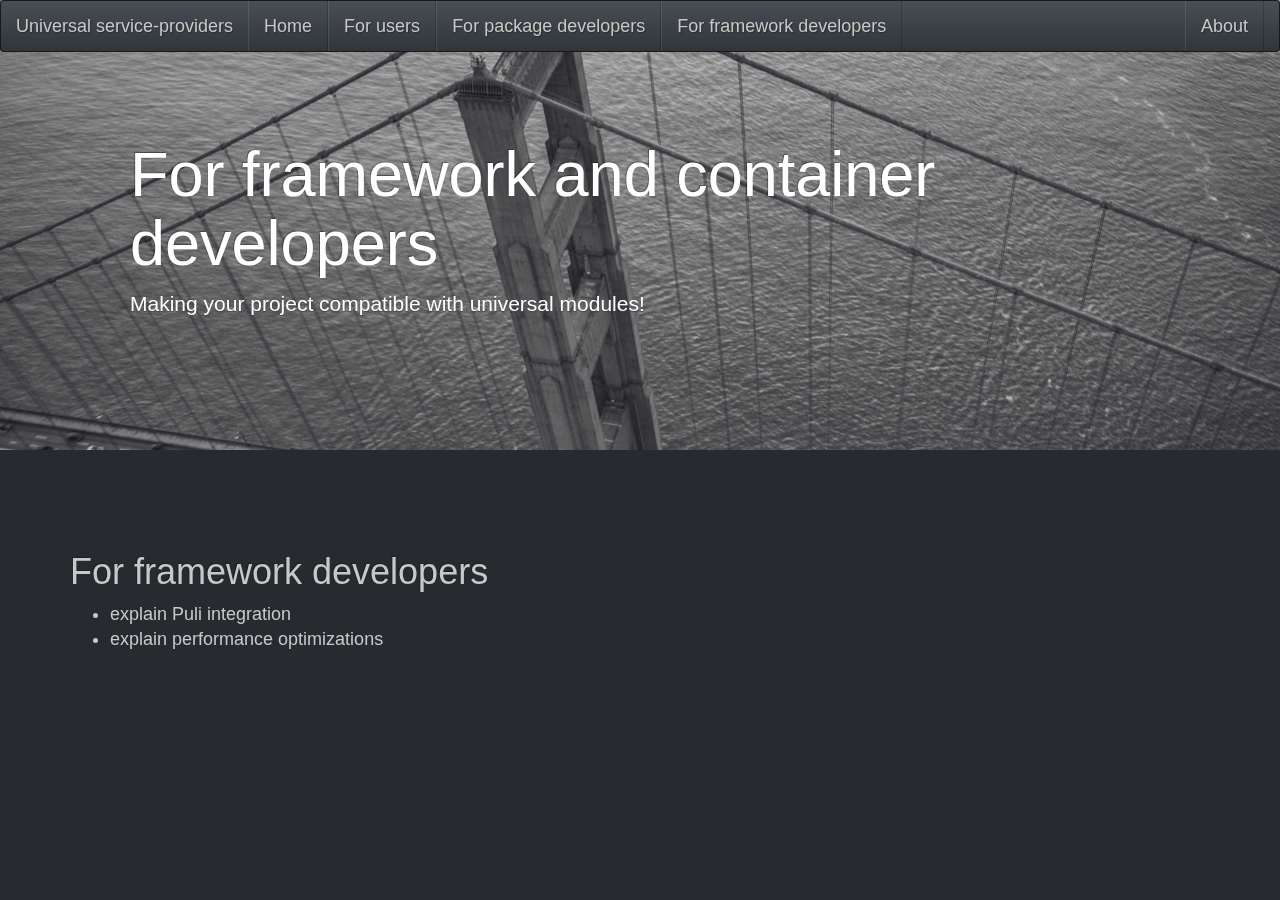
==== framework_developers.html @ d9e30d4c "Website generation with Couscous" ====
<!DOCTYPE html>
<html lang="en">
    <head>
        <meta charset="utf-8">
        <meta name="viewport" content="width=device-width, initial-scale=1">

        <title>Universal service-providers</title>

        <link rel="stylesheet" href="/css/bootstrap.min.css">
        <!--<link rel="stylesheet" href="//maxcdn.bootstrapcdn.com/bootstrap/3.3.1/css/bootstrap-theme.min.css">-->
        <link rel="stylesheet" href="/css/main.css">
        <link rel='stylesheet' id='hljstheme-css'  href='/components/highlightjs/styles/darkula.css' type='text/css' media='all' />

        <script src="https://code.jquery.com/jquery-1.12.3.min.js" integrity="sha256-aaODHAgvwQW1bFOGXMeX+pC4PZIPsvn2h1sArYOhgXQ=" crossorigin="anonymous"></script>
        <script src="//netdna.bootstrapcdn.com/bootstrap/3.3.1/js/bootstrap.min.js"></script>
        <script type='text/javascript' src='/components/highlightjs/highlight.pack.min.js'></script>

        <script>
            $(function() {
                // Little tweak for <h1>
                $("main > h1").wrap('<div class="page-header" />');
            });
        </script>

        <script type="text/javascript">
            (function($, window) {
                var init_fn_flag = false;
                var init_fn = (function() {
                    if (init_fn_flag)
                        return;
                    init_fn_flag = true;
                    hljs.configure({"tabReplace":"    "});
                    $('pre code').each(function(i, block) {
                        hljs.highlightBlock(block);
                    });
                });
                $(document).ready(init_fn);
                $(window).on("load", init_fn);
            })(jQuery, window);
        </script>

    </head>
    <body>

    <nav class="navbar navbar-default">
        <div class="container-fluid">
            <div class="navbar-header">
                <button type="button" class="navbar-toggle collapsed" data-toggle="collapse" data-target="#navbar"
                        aria-expanded="false" aria-controls="navbar">
                    <span class="sr-only">Toggle navigation</span>
                    <span class="icon-bar"></span>
                    <span class="icon-bar"></span>
                    <span class="icon-bar"></span>
                </button>
                <a class="navbar-brand" href="#">Universal service-providers</a>
            </div>
            <div id="navbar" class="navbar-collapse collapse">
                <ul class="nav navbar-nav">
                    <li><a href="/">Home</a></li>
                    <li><a href="/users.html">For users</a></li>
                    <li><a href="/package_developers.html">For package developers</a></li>
                    <li><a href="/framework_developers.html">For framework developers</a></li>
                    <!--<li class="dropdown">
                      <a href="#" class="dropdown-toggle" data-toggle="dropdown" role="button" aria-haspopup="true" aria-expanded="false">Dropdown <span class="caret"></span></a>
                      <ul class="dropdown-menu">
                        <li><a href="#">Action</a></li>
                        <li><a href="#">Another action</a></li>
                        <li><a href="#">Something else here</a></li>
                        <li role="separator" class="divider"></li>
                        <li class="dropdown-header">Nav header</li>
                        <li><a href="#">Separated link</a></li>
                        <li><a href="#">One more separated link</a></li>
                      </ul>
                    </li>-->
                </ul>
                <ul class="nav navbar-nav navbar-right">
                    <li><a href="#">About</a></li>
                </ul>
            </div><!--/.nav-collapse -->
        </div><!--/.container-fluid -->

    </nav>

    <div class="container">
                <script>
            $(function() {
                var jumboHeight = $('.jumbotron').outerHeight();
                function parallax(){
                    var scrolled = $(window).scrollTop();
                    $('.bg').css('height', (jumboHeight-scrolled) + 'px');
                }

                $(window).scroll(function(e){
                    parallax();
                });
                parallax();

            });
        </script>
        <div class="bg" style="background-image: url('../images/bridge2.jpg')"></div>        <div class="jumbotron" >
            <h1>For framework and container developers</h1>
            <p class="lead">Making your project compatible with universal modules!</p>        </div>
        

        <h1 id="for-framework-developers">For framework developers</h1>
<ul>
<li>explain Puli integration</li>
<li>explain performance optimizations</li>
</ul>
    </div>


    </body>
</html>
---- css/main.css ----
body {
    font-size: 18px;
    padding-bottom: 70px;
}
main {
    margin-top: 110px;
}

h2 {
    /*font-size: 25px;
    font-weight: 300;*/
    padding-top: 35px;
    margin-bottom: 10px;
    border-bottom: 1px solid #c8c8c8;
    text-align: center;
}

/*.navbar .navbar-brand {
    font-size: 28px;
    height: auto;
    line-height: 50px;
    margin-left: 20px;
}*/

.page-header {
    margin-top: 0;
}

img {
    max-width: 100%;
    padding: 4px;
    border: 1px solid #ddd;
    border-radius: 4px;
}

.bg {
  background: url('../images/elephant.jpeg') no-repeat center center;
  background-size:100%;
  position: fixed;
  width: 100%;
  height: 450px; /*same height as jumbotron */
  top:0;
  left:0;
  z-index: -1;
}

.jumbotron {
  height: 450px;
  color: white;
  text-shadow: #444 0 1px 1px;
  background:transparent;
  border: none;
}

pre {
    background-color: #2b2b2b;
}
---- components/highlightjs/styles/darkula.css ----
/*

Darkula color scheme from the JetBrains family of IDEs

*/


.hljs {
  display: block;
  overflow-x: auto;
  padding: 0.5em;
  background: #2b2b2b;
  -webkit-text-size-adjust: none;
}

.hljs,
.hljs-tag,
.hljs-title,
.css .hljs-rule,
.css .hljs-value,
.aspectj .hljs-function,
.css .hljs-function .hljs-preprocessor,
.hljs-pragma {
  color: #bababa;
}

.hljs-strongemphasis,
.hljs-strong,
.hljs-emphasis {
  color: #a8a8a2;
}

.hljs-bullet,
.hljs-blockquote,
.hljs-horizontal_rule,
.hljs-number,
.hljs-regexp,
.alias .hljs-keyword,
.hljs-literal,
.hljs-hexcolor {
  color: #6896ba;
}

.hljs-tag .hljs-value,
.hljs-code,
.css .hljs-class,
.hljs-class .hljs-title:last-child {
  color: #a6e22e;
}

.hljs-link_url {
  font-size: 80%;
}

.hljs-emphasis,
.hljs-strongemphasis,
.hljs-class .hljs-title:last-child,
.hljs-typename {
  font-style: italic;
}

.hljs-keyword,
.ruby .hljs-class .hljs-keyword:first-child,
.ruby .hljs-function .hljs-keyword,
.hljs-function,
.hljs-change,
.hljs-winutils,
.hljs-flow,
.nginx .hljs-title,
.tex .hljs-special,
.hljs-header,
.hljs-attribute,
.hljs-symbol,
.hljs-symbol .hljs-string,
.hljs-tag .hljs-title,
.hljs-value,
.alias .hljs-keyword:first-child,
.css .hljs-tag,
.css .unit,
.css .hljs-important {
  color: #cb7832;
}

.hljs-function .hljs-keyword,
.hljs-class .hljs-keyword:first-child,
.hljs-aspect .hljs-keyword:first-child,
.hljs-constant,
.hljs-typename,
.css .hljs-attribute {
  color: #cb7832;
}

.hljs-variable,
.hljs-params,
.hljs-class .hljs-title,
.hljs-aspect .hljs-title {
  color: #b9b9b9;
}

.hljs-string,
.css .hljs-id,
.hljs-subst,
.hljs-type,
.ruby .hljs-class .hljs-parent,
.hljs-built_in,
.django .hljs-template_tag,
.django .hljs-variable,
.smalltalk .hljs-class,
.django .hljs-filter .hljs-argument,
.smalltalk .hljs-localvars,
.smalltalk .hljs-array,
.hljs-attr_selector,
.hljs-pseudo,
.hljs-addition,
.hljs-stream,
.hljs-envvar,
.apache .hljs-tag,
.apache .hljs-cbracket,
.tex .hljs-command,
.hljs-prompt,
.hljs-link_label,
.hljs-link_url,
.hljs-name {
  color: #e0c46c;
}

.hljs-comment,
.hljs-annotation,
.hljs-pi,
.hljs-doctype,
.hljs-deletion,
.hljs-shebang,
.apache .hljs-sqbracket,
.tex .hljs-formula {
  color: #7f7f7f;
}

.hljs-decorator {
  color: #bab429;
}

.coffeescript .javascript,
.javascript .xml,
.tex .hljs-formula,
.xml .javascript,
.xml .vbscript,
.xml .css,
.xml .hljs-cdata,
.xml .php,
.php .xml {
  opacity: 0.5;
}
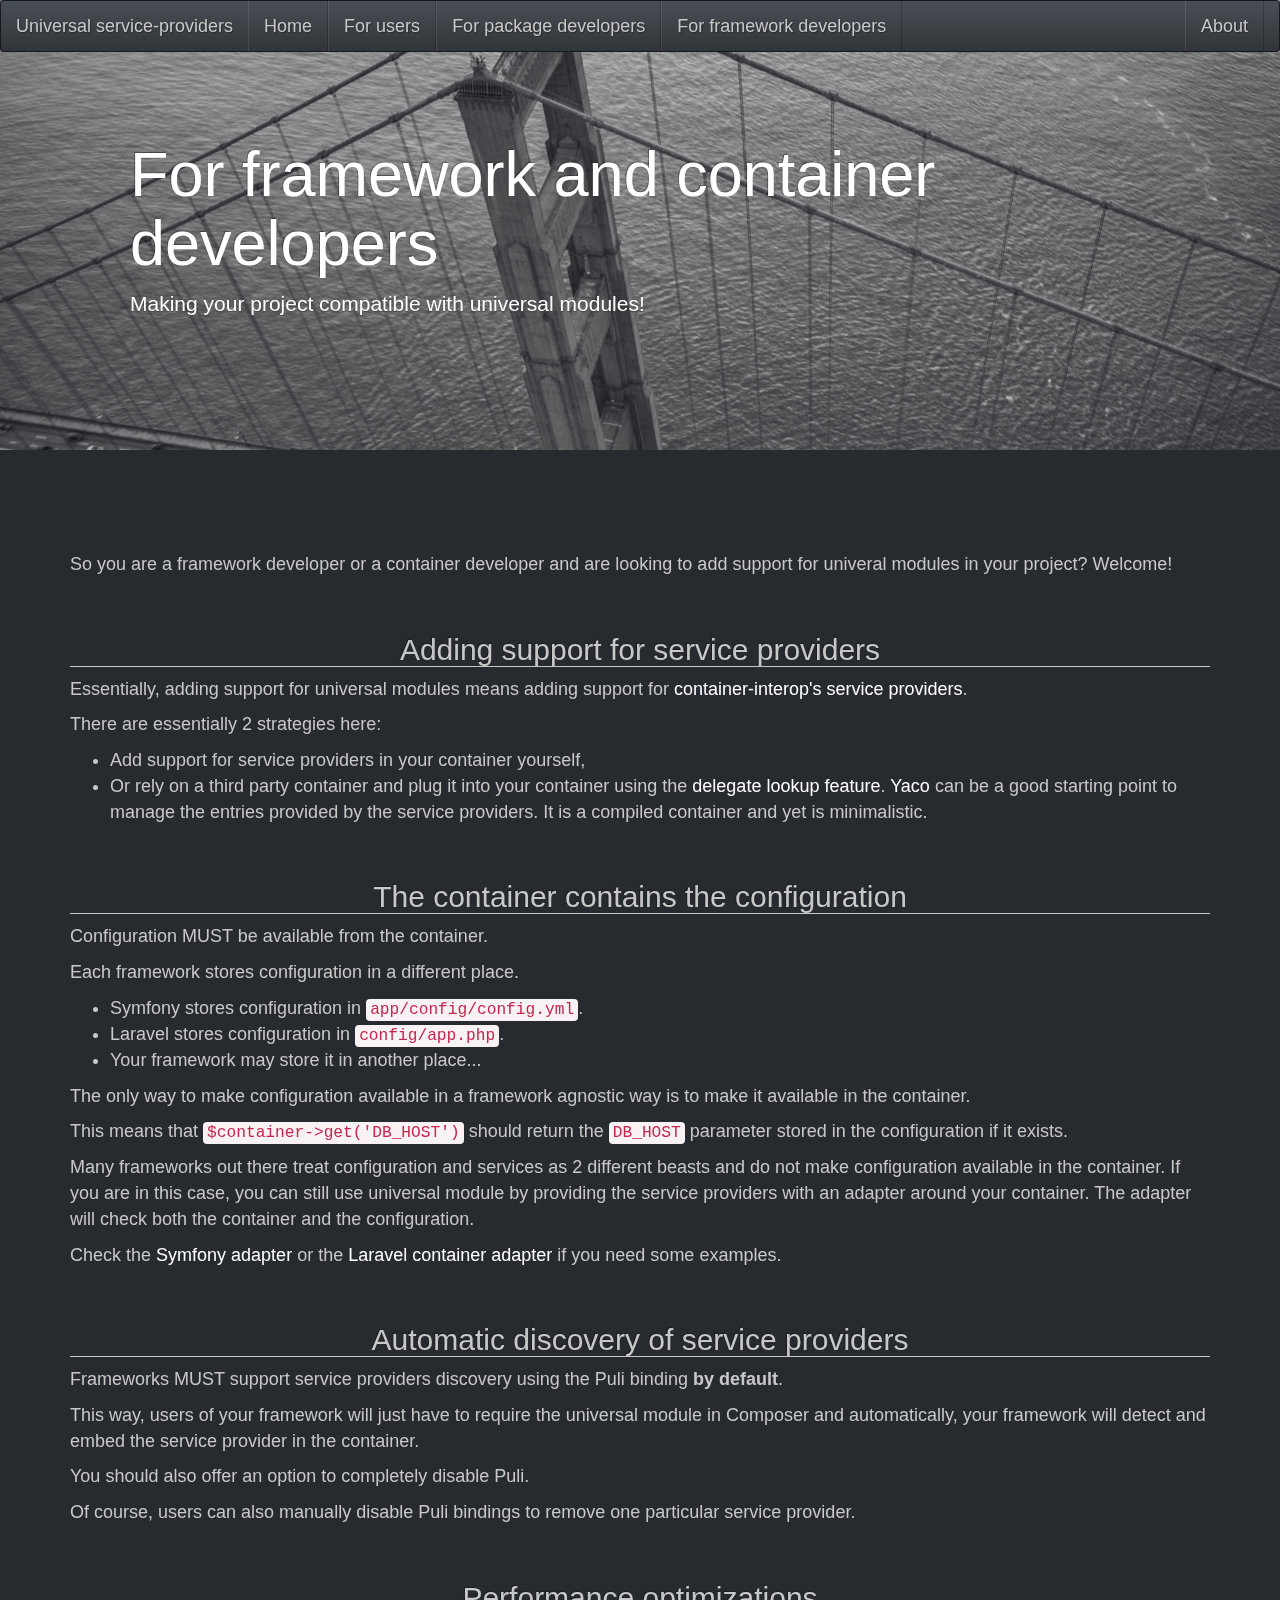
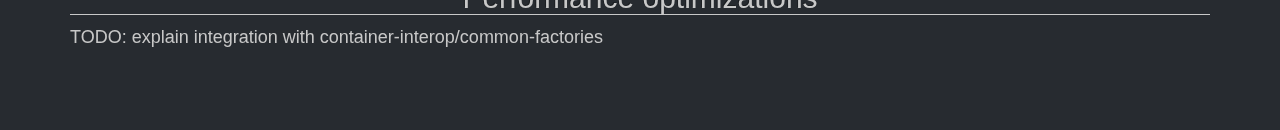
==== commit c2f89534: "Website generation with Couscous" ====
--- a/framework_developers.html
+++ b/framework_developers.html
@@ -6,14 +6,14 @@
 
         <title>Universal service-providers</title>
 
-        <link rel="stylesheet" href="/css/bootstrap.min.css">
+        <link rel="stylesheet" href="http://moufmouf.github.io/service-providers-best-practices/css/bootstrap.min.css">
         <!--<link rel="stylesheet" href="//maxcdn.bootstrapcdn.com/bootstrap/3.3.1/css/bootstrap-theme.min.css">-->
-        <link rel="stylesheet" href="/css/main.css">
-        <link rel='stylesheet' id='hljstheme-css'  href='/components/highlightjs/styles/darkula.css' type='text/css' media='all' />
+        <link rel="stylesheet" href="http://moufmouf.github.io/service-providers-best-practices/css/main.css">
+        <link rel='stylesheet' id='hljstheme-css'  href='http://moufmouf.github.io/service-providers-best-practices/components/highlightjs/styles/darkula.css' type='text/css' media='all' />
 
         <script src="https://code.jquery.com/jquery-1.12.3.min.js" integrity="sha256-aaODHAgvwQW1bFOGXMeX+pC4PZIPsvn2h1sArYOhgXQ=" crossorigin="anonymous"></script>
         <script src="//netdna.bootstrapcdn.com/bootstrap/3.3.1/js/bootstrap.min.js"></script>
-        <script type='text/javascript' src='/components/highlightjs/highlight.pack.min.js'></script>
+        <script type='text/javascript' src='http://moufmouf.github.io/service-providers-best-practices/components/highlightjs/highlight.pack.min.js'></script>
 
         <script>
             $(function() {
@@ -56,10 +56,10 @@
             </div>
             <div id="navbar" class="navbar-collapse collapse">
                 <ul class="nav navbar-nav">
-                    <li><a href="/">Home</a></li>
-                    <li><a href="/users.html">For users</a></li>
-                    <li><a href="/package_developers.html">For package developers</a></li>
-                    <li><a href="/framework_developers.html">For framework developers</a></li>
+                    <li><a href="http://moufmouf.github.io/service-providers-best-practices/">Home</a></li>
+                    <li><a href="http://moufmouf.github.io/service-providers-best-practices/users.html">For users</a></li>
+                    <li><a href="http://moufmouf.github.io/service-providers-best-practices/package_developers.html">For package developers</a></li>
+                    <li><a href="http://moufmouf.github.io/service-providers-best-practices/framework_developers.html">For framework developers</a></li>
                     <!--<li class="dropdown">
                       <a href="#" class="dropdown-toggle" data-toggle="dropdown" role="button" aria-haspopup="true" aria-expanded="false">Dropdown <span class="caret"></span></a>
                       <ul class="dropdown-menu">
@@ -97,16 +97,40 @@
 
             });
         </script>
-        <div class="bg" style="background-image: url('../images/bridge2.jpg')"></div>        <div class="jumbotron" >
+        <div class="bg" style="background-image: url('images/bridge2.jpg')"></div>        <div class="jumbotron" >
             <h1>For framework and container developers</h1>
             <p class="lead">Making your project compatible with universal modules!</p>        </div>
         
-
-        <h1 id="for-framework-developers">For framework developers</h1>
+        <p>So you are a framework developer or a container developer and are looking to add support for univeral modules in your project? Welcome!</p>
+<h2 id="adding-support-for-service-providers">Adding support for service providers</h2>
+<p>Essentially, adding support for universal modules means adding support for <a href="http://github.com/container-interop/service-provider">container-interop's service providers</a>.</p>
+<p>There are essentially 2 strategies here:</p>
 <ul>
-<li>explain Puli integration</li>
-<li>explain performance optimizations</li>
+<li>Add support for service providers in your container yourself,  </li>
+<li>Or rely on a third party container and plug it into your container using the <a href="https://github.com/container-interop/container-interop/blob/master/docs/delegate-lookup.html">delegate lookup feature</a>.
+<a href="https://github.com/thecodingmachine/yaco">Yaco</a> can be a good starting point to manage the entries provided by the service providers. It is a compiled container and yet is minimalistic.</li>
 </ul>
+<h2 id="the-container-contains-the-configuration">The container contains the configuration</h2>
+<p>Configuration MUST be available from the container.</p>
+<p>Each framework stores configuration in a different place.</p>
+<ul>
+<li>Symfony stores configuration in <code>app/config/config.yml</code>.</li>
+<li>Laravel stores configuration in <code>config/app.php</code>.</li>
+<li>Your framework may store it in another place...</li>
+</ul>
+<p>The only way to make configuration available in a framework agnostic way is to make it available in the container.</p>
+<p>This means that <code>$container-&gt;get('DB_HOST')</code> should return the <code>DB_HOST</code> parameter stored in the configuration if it exists.</p>
+<p>Many frameworks out there treat configuration and services as 2 different beasts and do not make configuration available in the container.
+If you are in this case, you can still use universal module by providing the service providers with an adapter around your container.
+The adapter will check both the container and the configuration.</p>
+<p>Check the <a href="https://github.com/thecodingmachine/service-provider-bridge-bundle/blob/1.0/src/SymfonyContainerAdapter.php">Symfony adapter</a> or the <a href="https://github.com/thecodingmachine/laravel-universal-service-provider/blob/1.0/src/LaravelContainerAdapter.php">Laravel container adapter</a> if you need some examples.</p>
+<h2 id="automatic-discovery-of-service-providers">Automatic discovery of service providers</h2>
+<p>Frameworks MUST support service providers discovery using the Puli binding <strong>by default</strong>.</p>
+<p>This way, users of your framework will just have to require the universal module in Composer and automatically, your framework will detect and embed the service provider in the container.</p>
+<p>You should also offer an option to completely disable Puli.</p>
+<p>Of course, users can also manually disable Puli bindings to remove one particular service provider.</p>
+<h2 id="performance-optimizations">Performance optimizations</h2>
+<p>TODO: explain integration with container-interop/common-factories</p>
     </div>
 
 
